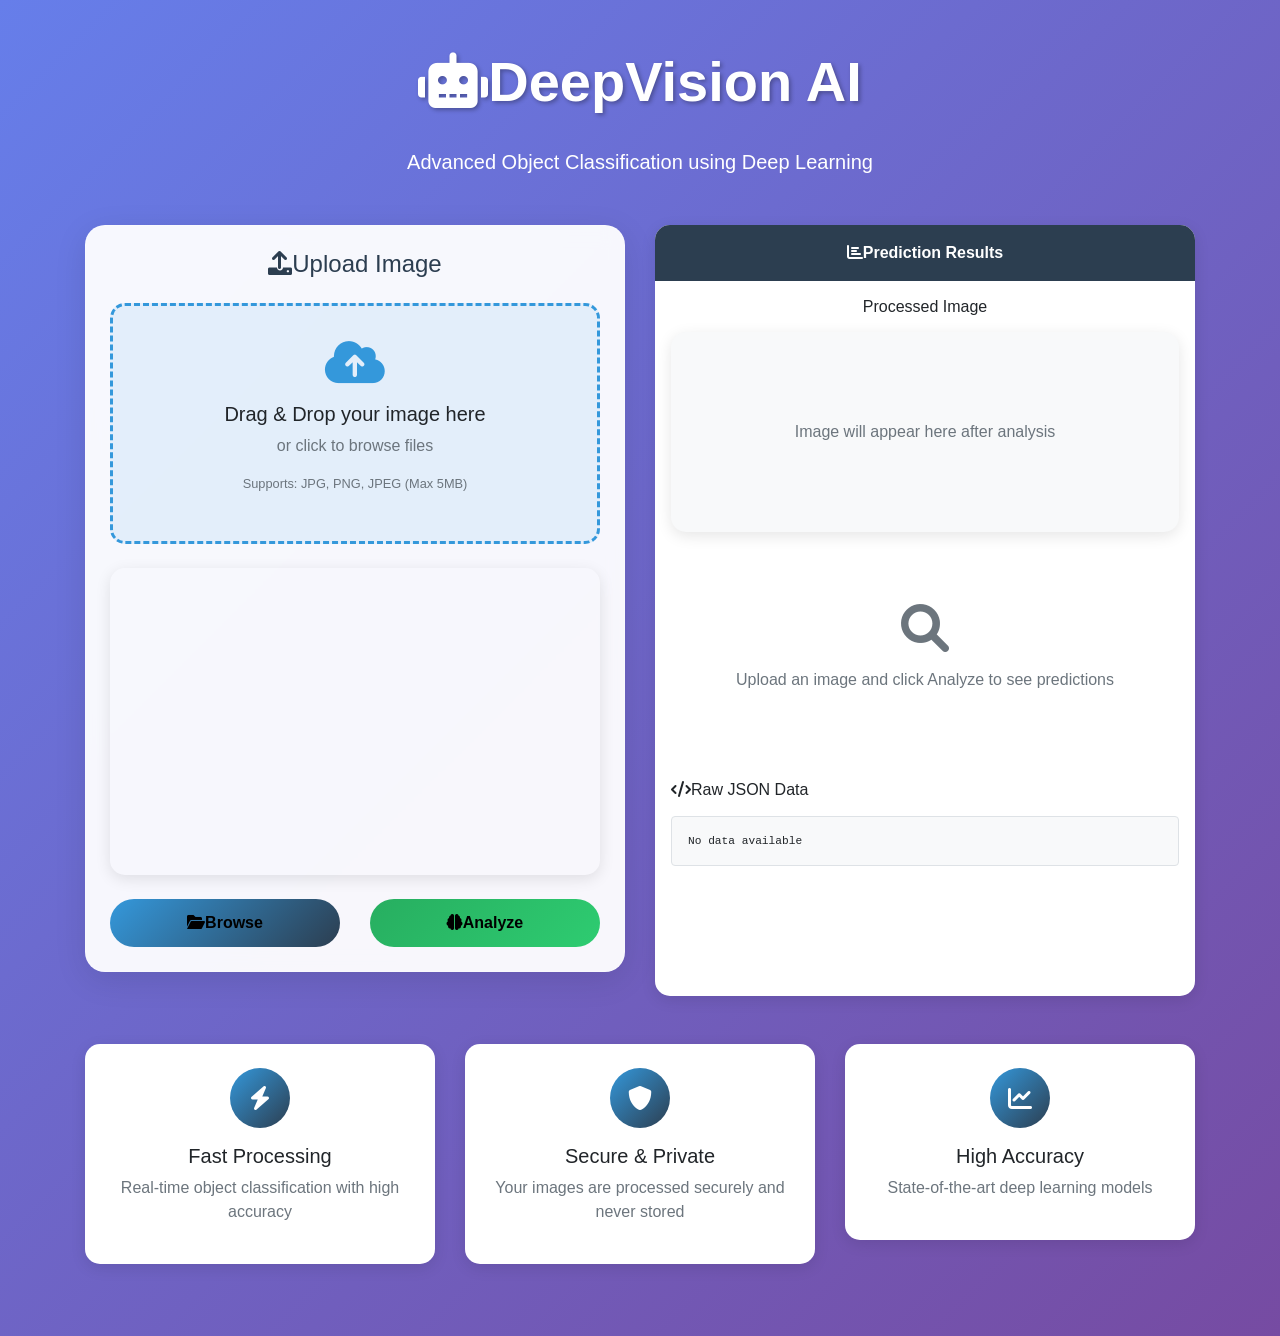
==== templates/index.html @ b52bbc81 "index html updated" ====
<!DOCTYPE html>
<html lang="en">
<head>
    <meta charset="UTF-8">
    <meta name="viewport" content="width=device-width, initial-scale=1.0">
    <meta http-equiv="X-UA-Compatible" content="ie=edge">
    <title>DeepVision AI - Object Classification</title>
    <link rel="shortcut icon" href="[data-uri]" />
    <link rel="stylesheet" href="https://maxcdn.bootstrapcdn.com/bootstrap/4.0.0/css/bootstrap.min.css" integrity="sha384-Gn5384xqQ1aoWXA+058RXPxPg6fy4IWvTNh0E263XmFcJlSAwiGgFAW/dAiS6JXm" crossorigin="anonymous">
    <link rel="stylesheet" href="https://cdnjs.cloudflare.com/ajax/libs/font-awesome/6.0.0/css/all.min.css">
    <style>
        :root {
            --primary-color: #2c3e50;
            --secondary-color: #3498db;
            --accent-color: #e74c3c;
            --light-bg: #f8f9fa;
            --dark-bg: #2c3e50;
            --success-color: #27ae60;
            --warning-color: #f39c12;
        }
        
        body {
            background: linear-gradient(135deg, #667eea 0%, #764ba2 100%);
            font-family: 'Segoe UI', Tahoma, Geneva, Verdana, sans-serif;
            min-height: 100vh;
        }
        
        .glass-card {
            background: rgba(255, 255, 255, 0.95);
            backdrop-filter: blur(10px);
            border-radius: 20px;
            border: 1px solid rgba(255, 255, 255, 0.2);
            box-shadow: 0 8px 32px rgba(0, 0, 0, 0.1);
        }
        
        .main-header {
            color: white;
            text-shadow: 2px 2px 4px rgba(0, 0, 0, 0.3);
            font-weight: 700;
            margin-bottom: 2rem;
        }
        
        .upload-area {
            border: 3px dashed var(--secondary-color);
            border-radius: 15px;
            padding: 2rem;
            text-align: center;
            transition: all 0.3s ease;
            background: rgba(52, 152, 219, 0.1);
            cursor: pointer;
        }
        
        .upload-area:hover {
            border-color: var(--primary-color);
            background: rgba(52, 152, 219, 0.2);
            transform: translateY(-2px);
        }
        
        .upload-area i {
            font-size: 3rem;
            color: var(--secondary-color);
            margin-bottom: 1rem;
        }
        
        .preview-container {
            position: relative;
            border-radius: 15px;
            overflow: hidden;
            box-shadow: 0 4px 15px rgba(0, 0, 0, 0.1);
        }
        
        .preview-image {
            width: 100%;
            height: 300px;
            object-fit: cover;
            display: none;
        }
        
        .preview-video {
            width: 100%;
            height: 300px;
            object-fit: cover;
        }
        
        .results-card {
            background: white;
            border-radius: 15px;
            box-shadow: 0 4px 15px rgba(0, 0, 0, 0.1);
            height: 100%;
        }
        
        .results-header {
            background: var(--primary-color);
            color: white;
            padding: 1rem;
            border-radius: 15px 15px 0 0;
            text-align: center;
            font-weight: 600;
        }
        
        .prediction-item {
            padding: 1rem;
            border-bottom: 1px solid #eee;
            transition: background-color 0.3s ease;
        }
        
        .prediction-item:hover {
            background-color: #f8f9fa;
        }
        
        .confidence-bar {
            height: 8px;
            background: #e9ecef;
            border-radius: 4px;
            overflow: hidden;
            margin-top: 0.5rem;
        }
        
        .confidence-fill {
            height: 100%;
            background: linear-gradient(90deg, var(--success-color), var(--warning-color));
            transition: width 0.5s ease;
        }
        
        .btn-primary-custom {
            background: linear-gradient(135deg, var(--secondary-color), var(--primary-color));
            border: none;
            border-radius: 25px;
            padding: 0.75rem 2rem;
            font-weight: 600;
            transition: all 0.3s ease;
        }
        
        .btn-primary-custom:hover {
            transform: translateY(-2px);
            box-shadow: 0 5px 15px rgba(0, 0, 0, 0.2);
        }
        
        .btn-success-custom {
            background: linear-gradient(135deg, var(--success-color), #2ecc71);
            border: none;
            border-radius: 25px;
            padding: 0.75rem 2rem;
            font-weight: 600;
            transition: all 0.3s ease;
        }
        
        .btn-success-custom:hover {
            transform: translateY(-2px);
            box-shadow: 0 5px 15px rgba(0, 0, 0, 0.2);
        }
        
        #loading {
            position: fixed;
            left: 0;
            top: 0;
            width: 100%;
            height: 100%;
            background: rgba(0, 0, 0, 0.7);
            z-index: 9999;
            display: none;
            align-items: center;
            justify-content: center;
        }
        
        .spinner {
            width: 70px;
            height: 70px;
            border: 5px solid rgba(255, 255, 255, 0.3);
            border-radius: 50%;
            border-top-color: var(--secondary-color);
            animation: spin 1s ease-in-out infinite;
        }
        
        @keyframes spin {
            to { transform: rotate(360deg); }
        }
        
        .loading-text {
            color: white;
            margin-top: 1rem;
            font-size: 1.2rem;
        }
        
        .stats-card {
            background: white;
            border-radius: 15px;
            padding: 1.5rem;
            box-shadow: 0 4px 15px rgba(0, 0, 0, 0.1);
            text-align: center;
        }
        
        .stat-number {
            font-size: 2.5rem;
            font-weight: 700;
            color: var(--primary-color);
        }
        
        .stat-label {
            color: #6c757d;
            font-size: 0.9rem;
        }
        
        .feature-icon {
            width: 60px;
            height: 60px;
            background: linear-gradient(135deg, var(--secondary-color), var(--primary-color));
            border-radius: 50%;
            display: flex;
            align-items: center;
            justify-content: center;
            margin: 0 auto 1rem;
            color: white;
            font-size: 1.5rem;
        }
    </style>
</head>
<body>
    <div class="container py-5">
        <!-- Header -->
        <div class="text-center mb-5">
            <h1 class="main-header display-4">
                <i class="fas fa-robot me-3"></i>DeepVision AI
            </h1>
            <p class="lead text-white">Advanced Object Classification using Deep Learning</p>
        </div>

        <div class="row">
            <!-- Left Column - Upload & Preview -->
            <div class="col-lg-6 mb-4">
                <div class="glass-card p-4 h-100">
                    <h4 class="text-center mb-4" style="color: var(--primary-color);">
                        <i class="fas fa-upload me-2"></i>Upload Image
                    </h4>
                    
                    <!-- Upload Area -->
                    <div class="upload-area mb-4" id="uploadTrigger">
                        <i class="fas fa-cloud-upload-alt"></i>
                        <h5>Drag & Drop your image here</h5>
                        <p class="text-muted">or click to browse files</p>
                        <p class="small text-muted">Supports: JPG, PNG, JPEG (Max 5MB)</p>
                    </div>
                    
                    <!-- Preview Area -->
                    <div class="preview-container mb-4">
                        <video class="preview-video" id="video" poster="https://img.freepik.com/free-vector/group-young-people-posing-photo_52683-18824.jpg?size=338&ext=jpg"></video>
                        <img class="preview-image" id="photo" alt="Preview">
                        <canvas style="display:none;" id="canvas"></canvas>
                    </div>
                    
                    <!-- Action Buttons -->
                    <div class="row">
                        <div class="col-6">
                            <button class="btn btn-primary-custom btn-block" id="uload">
                                <i class="fas fa-folder-open me-2"></i>Browse
                            </button>
                        </div>
                        <div class="col-6">
                            <button id="send" class="btn btn-success-custom btn-block">
                                <i class="fas fa-brain me-2"></i>Analyze
                            </button>
                        </div>
                    </div>
                    
                    <!-- Hidden File Input -->
                    <form class="d-none">
                        <input type="hidden" id="url" value="../predict"/>
                        <input name="upload" type="file" id="fileinput" accept="image/*"/>
                    </form>
                </div>
            </div>

            <!-- Right Column - Results -->
            <div class="col-lg-6">
                <div class="results-card h-100">
                    <div class="results-header">
                        <i class="fas fa-chart-bar me-2"></i>Prediction Results
                    </div>
                    
                    <div class="p-3">
                        <!-- Processed Image -->
                        <div class="mb-4 text-center">
                            <h6 class="mb-3">Processed Image</h6>
                            <div id="processedImage" class="preview-container" style="height: 200px; background: #f8f9fa; display: flex; align-items: center; justify-content: center;">
                                <p class="text-muted mb-0">Image will appear here after analysis</p>
                            </div>
                        </div>
                        
                        <!-- Predictions List -->
                        <div id="predictionsList">
                            <div class="text-center text-muted py-5">
                                <i class="fas fa-search fa-3x mb-3"></i>
                                <p>Upload an image and click Analyze to see predictions</p>
                            </div>
                        </div>
                        
                        <!-- JSON Results -->
                        <div class="mt-4">
                            <h6 class="mb-3">
                                <i class="fas fa-code me-2"></i>Raw JSON Data
                            </h6>
                            <div class="json-results border rounded p-3 bg-light" style="max-height: 200px; overflow-y: auto; font-size: 0.8rem;">
                                <pre class="mb-0" id="jsonOutput">No data available</pre>
                            </div>
                        </div>
                    </div>
                </div>
            </div>
        </div>

        <!-- Features Section -->
        <div class="row mt-5">
            <div class="col-md-4 mb-4">
                <div class="stats-card">
                    <div class="feature-icon">
                        <i class="fas fa-bolt"></i>
                    </div>
                    <h5>Fast Processing</h5>
                    <p class="text-muted">Real-time object classification with high accuracy</p>
                </div>
            </div>
            <div class="col-md-4 mb-4">
                <div class="stats-card">
                    <div class="feature-icon">
                        <i class="fas fa-shield-alt"></i>
                    </div>
                    <h5>Secure & Private</h5>
                    <p class="text-muted">Your images are processed securely and never stored</p>
                </div>
            </div>
            <div class="col-md-4 mb-4">
                <div class="stats-card">
                    <div class="feature-icon">
                        <i class="fas fa-chart-line"></i>
                    </div>
                    <h5>High Accuracy</h5>
                    <p class="text-muted">State-of-the-art deep learning models</p>
                </div>
            </div>
        </div>
    </div>

    <!-- Loading Overlay -->
    <div id="loading">
        <div class="text-center">
            <div class="spinner"></div>
            <div class="loading-text">Analyzing image with AI...</div>
        </div>
    </div>

    <script src="https://ajax.googleapis.com/ajax/libs/jquery/3.4.1/jquery.min.js"></script>
    <script src="https://cdnjs.cloudflare.com/ajax/libs/popper.js/1.12.9/umd/popper.min.js"></script>
    <script src="https://maxcdn.bootstrapcdn.com/bootstrap/4.0.0/js/bootstrap.min.js"></script>

    <script>
        let base_data = "";
        let dragTimeout;

        // Initialize the application
        $(document).ready(function(){
            $("#loading").hide();
            initializeEventListeners();
        });

        function initializeEventListeners() {
            // Upload button click
            $('#uload').click(function(evt) {
                $('#fileinput').trigger('click');
            });

            // File input change
            $("#fileinput").change(handleFileSelect);

            // Analyze button click
            $('#send').click(function(evt) {
                if (!base_data) {
                    showNotification('Please select an image first!', 'warning');
                    return;
                }
                sendRequest(base_data);
            });

            // Drag and drop functionality
            const uploadArea = $('#uploadTrigger')[0];
            
            ['dragenter', 'dragover', 'dragleave', 'drop'].forEach(eventName => {
                uploadArea.addEventListener(eventName, preventDefaults, false);
            });

            function preventDefaults(e) {
                e.preventDefault();
                e.stopPropagation();
            }

            ['dragenter', 'dragover'].forEach(eventName => {
                uploadArea.addEventListener(eventName, highlight, false);
            });

            ['dragleave', 'drop'].forEach(eventName => {
                uploadArea.addEventListener(eventName, unhighlight, false);
            });

            function highlight() {
                uploadArea.style.borderColor = 'var(--accent-color)';
                uploadArea.style.transform = 'scale(1.02)';
            }

            function unhighlight() {
                uploadArea.style.borderColor = 'var(--secondary-color)';
                uploadArea.style.transform = 'scale(1)';
            }

            uploadArea.addEventListener('drop', handleDrop, false);

            function handleDrop(e) {
                const dt = e.dataTransfer;
                const files = dt.files;
                if (files.length > 0) {
                    handleFiles(files[0]);
                }
            }

            // Click to upload
            uploadArea.addEventListener('click', () => {
                $('#fileinput').trigger('click');
            });
        }

        function handleFileSelect(event) {
            const file = event.target.files[0];
            if (file) {
                handleFiles(file);
            }
        }

        function handleFiles(file) {
            if (!file.type.match('image.*')) {
                showNotification('Please select an image file!', 'error');
                return;
            }

            if (file.size > 5 * 1024 * 1024) {
                showNotification('File size must be less than 5MB!', 'error');
                return;
            }

            const reader = new FileReader();
            reader.onload = function(e) {
                const url = e.target.result;
                const img = new Image();
                img.crossOrigin = 'Anonymous';
                img.onload = function() {
                    const canvas = document.createElement('CANVAS');
                    const ctx = canvas.getContext('2d');
                    canvas.height = this.height;
                    canvas.width = this.width;
                    ctx.drawImage(this, 0, 0);
                    base_data = canvas.toDataURL('image/jpeg', 0.8).replace(/^[data-uri], '');
                    canvas = null;
                    
                    $('#photo').attr('src', url);
                    $('#photo').show();
                    $('#video').hide();
                    
                    showNotification('Image loaded successfully!', 'success');
                };
                img.src = url;
            };
            reader.readAsDataURL(file);
        }

        function sendRequest(base64Data) {
            const url = $("#url").val();
            $("#loading").show();
            
            // Show analyzing animation
            $('#predictionsList').html(`
                <div class="text-center py-4">
                    <div class="spinner-border text-primary mb-3"></div>
                    <p>Analyzing image content...</p>
                </div>
            `);

            $.ajax({
                url: url,
                type: "POST",
                cache: false,
                async: true,
                crossDomain: true,
                headers: {
                    'Content-Type': 'application/json',
                    'Access-Control-Allow-Origin': '*'
                },
                data: JSON.stringify({ image: base64Data }),
                success: function(res) {
                    displayResults(res);
                    $("#loading").hide();
                    showNotification('Analysis complete!', 'success');
                },
                error: function(xhr, status, error) {
                    $("#loading").hide();
                    showNotification('Error analyzing image: ' + error, 'error');
                    console.error('Error:', error);
                }
            });
        }

        function displayResults(res) {
            try {
                // Display processed image if available
                if (res[1] && res[1].image) {
                    const imageData = res[1].image;
                    if (imageData.length > 100) {
                        $('#processedImage').html(`<img src="data:image/jpeg;base64,${imageData}" class="preview-image" style="display: block; height: 100%; width: 100%; object-fit: cover;">`);
                    }
                }

                // Display predictions
                if (res[0] && res[0].predictions) {
                    const predictions = res[0].predictions;
                    let predictionsHtml = '<div class="predictions-list">';
                    
                    predictions.forEach((pred, index) => {
                        const confidence = (pred.confidence * 100).toFixed(1);
                        predictionsHtml += `
                            <div class="prediction-item">
                                <div class="d-flex justify-content-between align-items-center">
                                    <span class="font-weight-bold">${pred.class}</span>
                                    <span class="badge badge-primary">${confidence}%</span>
                                </div>
                                <div class="confidence-bar">
                                    <div class="confidence-fill" style="width: ${confidence}%"></div>
                                </div>
                            </div>
                        `;
                    });
                    
                    predictionsHtml += '</div>';
                    $('#predictionsList').html(predictionsHtml);
                }

                // Display raw JSON
                $('#jsonOutput').text(JSON.stringify(res[0], undefined, 2));
                
            } catch (e) {
                console.error('Error displaying results:', e);
                $('#predictionsList').html(`
                    <div class="text-center text-danger py-4">
                        <i class="fas fa-exclamation-triangle fa-2x mb-3"></i>
                        <p>Error displaying results</p>
                    </div>
                `);
            }
        }

        function showNotification(message, type = 'info') {
            // Remove existing notifications
            $('.alert-notification').remove();
            
            const alertClass = type === 'error' ? 'alert-danger' : 
                             type === 'warning' ? 'alert-warning' :
                             type === 'success' ? 'alert-success' : 'alert-info';
            
            const icon = type === 'error' ? 'exclamation-triangle' :
                        type === 'warning' ? 'exclamation-circle' :
                        type === 'success' ? 'check-circle' : 'info-circle';
            
            const notification = $(`
                <div class="alert ${alertClass} alert-notification alert-dismissible fade show" 
                     style="position: fixed; top: 20px; right: 20px; z-index: 10000; min-width: 300px;">
                    <i class="fas fa-${icon} me-2"></i>
                    ${message}
                    <button type="button" class="close" data-dismiss="alert">
                        <span>&times;</span>
                    </button>
                </div>
            `);
            
            $('body').append(notification);
            
            // Auto remove after 5 seconds
            setTimeout(() => {
                notification.alert('close');
            }, 5000);
        }
    </script>
</body>
</html>
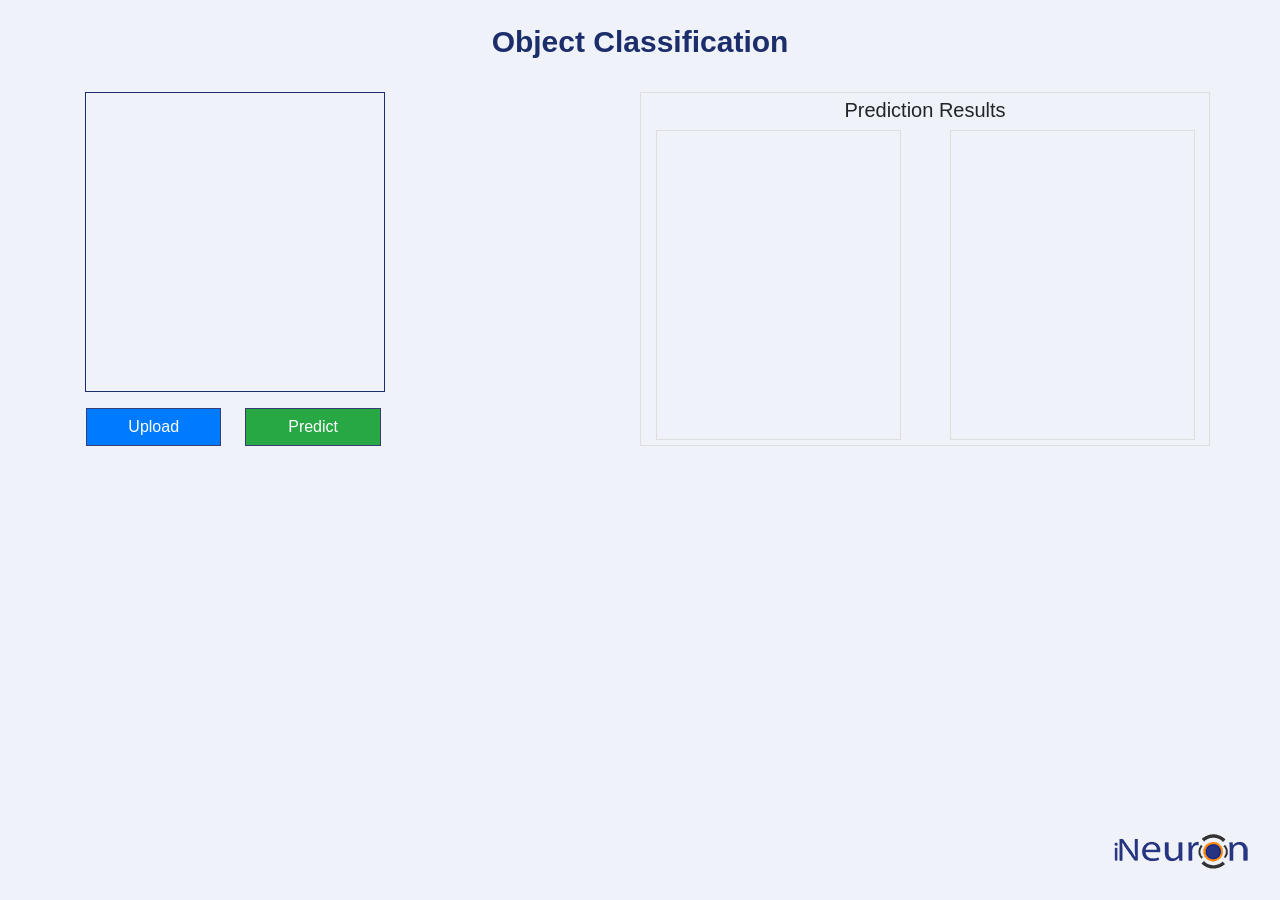
==== commit f45fc07b: "adding interface" ====
--- a/templates/index.html
+++ b/templates/index.html
@@ -4,585 +4,231 @@
     <meta charset="UTF-8">
     <meta name="viewport" content="width=device-width, initial-scale=1.0">
     <meta http-equiv="X-UA-Compatible" content="ie=edge">
-    <title>DeepVision AI - Object Classification</title>
-    <link rel="shortcut icon" href="[data-uri]" />
+    <title>cnncls</title>
+	<link rel="shortcut icon"
+        href="[data-uri]" />
     <link rel="stylesheet" href="https://maxcdn.bootstrapcdn.com/bootstrap/4.0.0/css/bootstrap.min.css" integrity="sha384-Gn5384xqQ1aoWXA+058RXPxPg6fy4IWvTNh0E263XmFcJlSAwiGgFAW/dAiS6JXm" crossorigin="anonymous">
-    <link rel="stylesheet" href="https://cdnjs.cloudflare.com/ajax/libs/font-awesome/6.0.0/css/all.min.css">
-    <style>
-        :root {
-            --primary-color: #2c3e50;
-            --secondary-color: #3498db;
-            --accent-color: #e74c3c;
-            --light-bg: #f8f9fa;
-            --dark-bg: #2c3e50;
-            --success-color: #27ae60;
-            --warning-color: #f39c12;
-        }
-        
-        body {
-            background: linear-gradient(135deg, #667eea 0%, #764ba2 100%);
-            font-family: 'Segoe UI', Tahoma, Geneva, Verdana, sans-serif;
-            min-height: 100vh;
-        }
-        
-        .glass-card {
-            background: rgba(255, 255, 255, 0.95);
-            backdrop-filter: blur(10px);
-            border-radius: 20px;
-            border: 1px solid rgba(255, 255, 255, 0.2);
-            box-shadow: 0 8px 32px rgba(0, 0, 0, 0.1);
-        }
-        
-        .main-header {
-            color: white;
-            text-shadow: 2px 2px 4px rgba(0, 0, 0, 0.3);
-            font-weight: 700;
-            margin-bottom: 2rem;
-        }
-        
-        .upload-area {
-            border: 3px dashed var(--secondary-color);
-            border-radius: 15px;
-            padding: 2rem;
-            text-align: center;
-            transition: all 0.3s ease;
-            background: rgba(52, 152, 219, 0.1);
-            cursor: pointer;
-        }
-        
-        .upload-area:hover {
-            border-color: var(--primary-color);
-            background: rgba(52, 152, 219, 0.2);
-            transform: translateY(-2px);
-        }
-        
-        .upload-area i {
-            font-size: 3rem;
-            color: var(--secondary-color);
-            margin-bottom: 1rem;
-        }
-        
-        .preview-container {
-            position: relative;
-            border-radius: 15px;
-            overflow: hidden;
-            box-shadow: 0 4px 15px rgba(0, 0, 0, 0.1);
-        }
-        
-        .preview-image {
-            width: 100%;
-            height: 300px;
-            object-fit: cover;
-            display: none;
-        }
-        
-        .preview-video {
-            width: 100%;
-            height: 300px;
-            object-fit: cover;
-        }
-        
-        .results-card {
-            background: white;
-            border-radius: 15px;
-            box-shadow: 0 4px 15px rgba(0, 0, 0, 0.1);
-            height: 100%;
-        }
-        
-        .results-header {
-            background: var(--primary-color);
-            color: white;
-            padding: 1rem;
-            border-radius: 15px 15px 0 0;
-            text-align: center;
-            font-weight: 600;
-        }
-        
-        .prediction-item {
-            padding: 1rem;
-            border-bottom: 1px solid #eee;
-            transition: background-color 0.3s ease;
-        }
-        
-        .prediction-item:hover {
-            background-color: #f8f9fa;
-        }
-        
-        .confidence-bar {
-            height: 8px;
-            background: #e9ecef;
-            border-radius: 4px;
-            overflow: hidden;
-            margin-top: 0.5rem;
-        }
-        
-        .confidence-fill {
-            height: 100%;
-            background: linear-gradient(90deg, var(--success-color), var(--warning-color));
-            transition: width 0.5s ease;
-        }
-        
-        .btn-primary-custom {
-            background: linear-gradient(135deg, var(--secondary-color), var(--primary-color));
-            border: none;
-            border-radius: 25px;
-            padding: 0.75rem 2rem;
-            font-weight: 600;
-            transition: all 0.3s ease;
-        }
-        
-        .btn-primary-custom:hover {
-            transform: translateY(-2px);
-            box-shadow: 0 5px 15px rgba(0, 0, 0, 0.2);
-        }
-        
-        .btn-success-custom {
-            background: linear-gradient(135deg, var(--success-color), #2ecc71);
-            border: none;
-            border-radius: 25px;
-            padding: 0.75rem 2rem;
-            font-weight: 600;
-            transition: all 0.3s ease;
-        }
-        
-        .btn-success-custom:hover {
-            transform: translateY(-2px);
-            box-shadow: 0 5px 15px rgba(0, 0, 0, 0.2);
-        }
-        
-        #loading {
-            position: fixed;
-            left: 0;
-            top: 0;
-            width: 100%;
-            height: 100%;
-            background: rgba(0, 0, 0, 0.7);
-            z-index: 9999;
-            display: none;
-            align-items: center;
-            justify-content: center;
-        }
-        
-        .spinner {
-            width: 70px;
-            height: 70px;
-            border: 5px solid rgba(255, 255, 255, 0.3);
-            border-radius: 50%;
-            border-top-color: var(--secondary-color);
-            animation: spin 1s ease-in-out infinite;
-        }
-        
-        @keyframes spin {
-            to { transform: rotate(360deg); }
-        }
-        
-        .loading-text {
-            color: white;
-            margin-top: 1rem;
-            font-size: 1.2rem;
-        }
-        
-        .stats-card {
-            background: white;
-            border-radius: 15px;
-            padding: 1.5rem;
-            box-shadow: 0 4px 15px rgba(0, 0, 0, 0.1);
-            text-align: center;
-        }
-        
-        .stat-number {
-            font-size: 2.5rem;
-            font-weight: 700;
-            color: var(--primary-color);
-        }
-        
-        .stat-label {
-            color: #6c757d;
-            font-size: 0.9rem;
-        }
-        
-        .feature-icon {
-            width: 60px;
-            height: 60px;
-            background: linear-gradient(135deg, var(--secondary-color), var(--primary-color));
-            border-radius: 50%;
-            display: flex;
-            align-items: center;
-            justify-content: center;
-            margin: 0 auto 1rem;
-            color: white;
-            font-size: 1.5rem;
-        }
-    </style>
+	<style>
+		body{background-color: #eff2f9;}
+		.iupload h3{color: #1b2d6b;font-size: 30px;font-weight: 700;}
+		.img-part{height:300px;width:300px;margin:0px auto;}
+		.image-part{height:300px;width:300px;border:1px solid #1b2d6b;}
+		.image-part img{position:absolute;height: 300px;width:300px;display:none;padding:5px;}
+		.image-part #video{display:block;height: 300px;width:300px;padding:5px;}
+		.res-part{border:1px solid #dedede;margin-left:20px;height: 310px;width:100%;padding:5px;margin:0px auto;overflow:auto;}
+		.res-part2{border:1px solid #dedede;height: 310px;width:100%;padding:5px;margin:0px auto;}
+		.resp-img{height: 298px;width: 233px;margin:0px auto;}
+		.jsonRes{margin-left:30px;}
+		#send{cursor:pointer;}
+		.btn-part{width:325px;}
+		textarea,
+		select,
+		.form-control,
+		.custom-select,
+		button.btn,
+		.btn-primary,
+		input[type="text"],
+		input[type="url"],
+		.uneditable-input{
+			border: 1px solid #363e75;
+			outline: 0 !important;
+			border-radius:0px;
+			box-shadow: none;
+		   -webkit-box-shadow: none;
+		   -moz-box-shadow: none;
+		   -moz-transition: none;
+		   -webkit-transition: none;
+		}
+		textarea:focus,
+		select:focus,
+		.form-control:focus,
+		.btn:focus,
+		.btn-primary:focus,
+		.custom-select:focus,
+		input[type="text"]:focus,
+		.uneditable-input:focus{
+			border: 1px solid #007bff;
+			outline: 0 !important;
+			border-radius:0px;
+			box-shadow: none;
+		   -webkit-box-shadow: none;
+		   -moz-box-shadow: none;
+		   -moz-transition: none;
+		   -webkit-transition: none;
+		}
+		#loading {
+			position: fixed;
+			left: 0px;
+			top: 0px;
+			width: 100%;
+			height: 100%;
+			z-index: 9999999999;
+			overflow: hidden;
+			background: rgba(255, 255, 255, 0.7);
+		}
+		.loader {
+			border: 8px solid #f3f3f3;
+			border-top: 8px solid #363e75;
+			border-radius: 50%;
+			width: 60px;
+			height: 60px;
+			left: 50%;
+			margin-left: -4em;
+			display: block;
+			animation: spin 2s linear infinite;
+		}
+		.loader,
+		.loader:after {display: block;position: absolute;top: 50%;margin-top: -4.05em;}
+		@keyframes spin {
+			0% {
+				transform: rotate(0deg);
+			}
+			100% {
+				transform: rotate(360deg);
+			}
+		}
+		.right-part{border:1px solid #dedede;padding:5px;}
+		.logo{position:absolute;right:0px;bottom:0px;margin-right:30px;margin-bottom:30px;}
+	</style>
 </head>
 <body>
-    <div class="container py-5">
-        <!-- Header -->
-        <div class="text-center mb-5">
-            <h1 class="main-header display-4">
-                <i class="fas fa-robot me-3"></i>DeepVision AI
-            </h1>
-            <p class="lead text-white">Advanced Object Classification using Deep Learning</p>
-        </div>
-
-        <div class="row">
-            <!-- Left Column - Upload & Preview -->
-            <div class="col-lg-6 mb-4">
-                <div class="glass-card p-4 h-100">
-                    <h4 class="text-center mb-4" style="color: var(--primary-color);">
-                        <i class="fas fa-upload me-2"></i>Upload Image
-                    </h4>
-                    
-                    <!-- Upload Area -->
-                    <div class="upload-area mb-4" id="uploadTrigger">
-                        <i class="fas fa-cloud-upload-alt"></i>
-                        <h5>Drag & Drop your image here</h5>
-                        <p class="text-muted">or click to browse files</p>
-                        <p class="small text-muted">Supports: JPG, PNG, JPEG (Max 5MB)</p>
-                    </div>
-                    
-                    <!-- Preview Area -->
-                    <div class="preview-container mb-4">
-                        <video class="preview-video" id="video" poster="https://img.freepik.com/free-vector/group-young-people-posing-photo_52683-18824.jpg?size=338&ext=jpg"></video>
-                        <img class="preview-image" id="photo" alt="Preview">
-                        <canvas style="display:none;" id="canvas"></canvas>
-                    </div>
-                    
-                    <!-- Action Buttons -->
-                    <div class="row">
-                        <div class="col-6">
-                            <button class="btn btn-primary-custom btn-block" id="uload">
-                                <i class="fas fa-folder-open me-2"></i>Browse
-                            </button>
-                        </div>
-                        <div class="col-6">
-                            <button id="send" class="btn btn-success-custom btn-block">
-                                <i class="fas fa-brain me-2"></i>Analyze
-                            </button>
-                        </div>
-                    </div>
-                    
-                    <!-- Hidden File Input -->
-                    <form class="d-none">
-                        <input type="hidden" id="url" value="../predict"/>
-                        <input name="upload" type="file" id="fileinput" accept="image/*"/>
-                    </form>
-                </div>
-            </div>
-
-            <!-- Right Column - Results -->
-            <div class="col-lg-6">
-                <div class="results-card h-100">
-                    <div class="results-header">
-                        <i class="fas fa-chart-bar me-2"></i>Prediction Results
-                    </div>
-                    
-                    <div class="p-3">
-                        <!-- Processed Image -->
-                        <div class="mb-4 text-center">
-                            <h6 class="mb-3">Processed Image</h6>
-                            <div id="processedImage" class="preview-container" style="height: 200px; background: #f8f9fa; display: flex; align-items: center; justify-content: center;">
-                                <p class="text-muted mb-0">Image will appear here after analysis</p>
-                            </div>
-                        </div>
-                        
-                        <!-- Predictions List -->
-                        <div id="predictionsList">
-                            <div class="text-center text-muted py-5">
-                                <i class="fas fa-search fa-3x mb-3"></i>
-                                <p>Upload an image and click Analyze to see predictions</p>
-                            </div>
-                        </div>
-                        
-                        <!-- JSON Results -->
-                        <div class="mt-4">
-                            <h6 class="mb-3">
-                                <i class="fas fa-code me-2"></i>Raw JSON Data
-                            </h6>
-                            <div class="json-results border rounded p-3 bg-light" style="max-height: 200px; overflow-y: auto; font-size: 0.8rem;">
-                                <pre class="mb-0" id="jsonOutput">No data available</pre>
-                            </div>
-                        </div>
-                    </div>
-                </div>
-            </div>
-        </div>
-
-        <!-- Features Section -->
-        <div class="row mt-5">
-            <div class="col-md-4 mb-4">
-                <div class="stats-card">
-                    <div class="feature-icon">
-                        <i class="fas fa-bolt"></i>
-                    </div>
-                    <h5>Fast Processing</h5>
-                    <p class="text-muted">Real-time object classification with high accuracy</p>
-                </div>
-            </div>
-            <div class="col-md-4 mb-4">
-                <div class="stats-card">
-                    <div class="feature-icon">
-                        <i class="fas fa-shield-alt"></i>
-                    </div>
-                    <h5>Secure & Private</h5>
-                    <p class="text-muted">Your images are processed securely and never stored</p>
-                </div>
-            </div>
-            <div class="col-md-4 mb-4">
-                <div class="stats-card">
-                    <div class="feature-icon">
-                        <i class="fas fa-chart-line"></i>
-                    </div>
-                    <h5>High Accuracy</h5>
-                    <p class="text-muted">State-of-the-art deep learning models</p>
-                </div>
-            </div>
-        </div>
-    </div>
-
-    <!-- Loading Overlay -->
-    <div id="loading">
-        <div class="text-center">
-            <div class="spinner"></div>
-            <div class="loading-text">Analyzing image with AI...</div>
-        </div>
-    </div>
-
-    <script src="https://ajax.googleapis.com/ajax/libs/jquery/3.4.1/jquery.min.js"></script>
-    <script src="https://cdnjs.cloudflare.com/ajax/libs/popper.js/1.12.9/umd/popper.min.js"></script>
-    <script src="https://maxcdn.bootstrapcdn.com/bootstrap/4.0.0/js/bootstrap.min.js"></script>
-
-    <script>
-        let base_data = "";
-        let dragTimeout;
-
-        // Initialize the application
-        $(document).ready(function(){
-            $("#loading").hide();
-            initializeEventListeners();
-        });
-
-        function initializeEventListeners() {
-            // Upload button click
-            $('#uload').click(function(evt) {
-                $('#fileinput').trigger('click');
-            });
-
-            // File input change
-            $("#fileinput").change(handleFileSelect);
-
-            // Analyze button click
-            $('#send').click(function(evt) {
-                if (!base_data) {
-                    showNotification('Please select an image first!', 'warning');
-                    return;
-                }
-                sendRequest(base_data);
-            });
-
-            // Drag and drop functionality
-            const uploadArea = $('#uploadTrigger')[0];
-            
-            ['dragenter', 'dragover', 'dragleave', 'drop'].forEach(eventName => {
-                uploadArea.addEventListener(eventName, preventDefaults, false);
-            });
-
-            function preventDefaults(e) {
-                e.preventDefault();
-                e.stopPropagation();
-            }
-
-            ['dragenter', 'dragover'].forEach(eventName => {
-                uploadArea.addEventListener(eventName, highlight, false);
-            });
-
-            ['dragleave', 'drop'].forEach(eventName => {
-                uploadArea.addEventListener(eventName, unhighlight, false);
-            });
-
-            function highlight() {
-                uploadArea.style.borderColor = 'var(--accent-color)';
-                uploadArea.style.transform = 'scale(1.02)';
-            }
-
-            function unhighlight() {
-                uploadArea.style.borderColor = 'var(--secondary-color)';
-                uploadArea.style.transform = 'scale(1)';
-            }
-
-            uploadArea.addEventListener('drop', handleDrop, false);
-
-            function handleDrop(e) {
-                const dt = e.dataTransfer;
-                const files = dt.files;
-                if (files.length > 0) {
-                    handleFiles(files[0]);
-                }
-            }
-
-            // Click to upload
-            uploadArea.addEventListener('click', () => {
-                $('#fileinput').trigger('click');
-            });
-        }
-
-        function handleFileSelect(event) {
-            const file = event.target.files[0];
-            if (file) {
-                handleFiles(file);
-            }
-        }
-
-        function handleFiles(file) {
-            if (!file.type.match('image.*')) {
-                showNotification('Please select an image file!', 'error');
-                return;
-            }
-
-            if (file.size > 5 * 1024 * 1024) {
-                showNotification('File size must be less than 5MB!', 'error');
-                return;
-            }
-
-            const reader = new FileReader();
-            reader.onload = function(e) {
-                const url = e.target.result;
-                const img = new Image();
-                img.crossOrigin = 'Anonymous';
-                img.onload = function() {
-                    const canvas = document.createElement('CANVAS');
-                    const ctx = canvas.getContext('2d');
-                    canvas.height = this.height;
-                    canvas.width = this.width;
-                    ctx.drawImage(this, 0, 0);
-                    base_data = canvas.toDataURL('image/jpeg', 0.8).replace(/^[data-uri], '');
-                    canvas = null;
-                    
-                    $('#photo').attr('src', url);
-                    $('#photo').show();
-                    $('#video').hide();
-                    
-                    showNotification('Image loaded successfully!', 'success');
-                };
-                img.src = url;
-            };
-            reader.readAsDataURL(file);
-        }
-
-        function sendRequest(base64Data) {
-            const url = $("#url").val();
-            $("#loading").show();
-            
-            // Show analyzing animation
-            $('#predictionsList').html(`
-                <div class="text-center py-4">
-                    <div class="spinner-border text-primary mb-3"></div>
-                    <p>Analyzing image content...</p>
-                </div>
-            `);
-
-            $.ajax({
-                url: url,
-                type: "POST",
-                cache: false,
-                async: true,
-                crossDomain: true,
-                headers: {
-                    'Content-Type': 'application/json',
-                    'Access-Control-Allow-Origin': '*'
-                },
-                data: JSON.stringify({ image: base64Data }),
-                success: function(res) {
-                    displayResults(res);
-                    $("#loading").hide();
-                    showNotification('Analysis complete!', 'success');
-                },
-                error: function(xhr, status, error) {
-                    $("#loading").hide();
-                    showNotification('Error analyzing image: ' + error, 'error');
-                    console.error('Error:', error);
-                }
-            });
-        }
-
-        function displayResults(res) {
-            try {
-                // Display processed image if available
-                if (res[1] && res[1].image) {
-                    const imageData = res[1].image;
-                    if (imageData.length > 100) {
-                        $('#processedImage').html(`<img src="data:image/jpeg;base64,${imageData}" class="preview-image" style="display: block; height: 100%; width: 100%; object-fit: cover;">`);
-                    }
-                }
-
-                // Display predictions
-                if (res[0] && res[0].predictions) {
-                    const predictions = res[0].predictions;
-                    let predictionsHtml = '<div class="predictions-list">';
-                    
-                    predictions.forEach((pred, index) => {
-                        const confidence = (pred.confidence * 100).toFixed(1);
-                        predictionsHtml += `
-                            <div class="prediction-item">
-                                <div class="d-flex justify-content-between align-items-center">
-                                    <span class="font-weight-bold">${pred.class}</span>
-                                    <span class="badge badge-primary">${confidence}%</span>
-                                </div>
-                                <div class="confidence-bar">
-                                    <div class="confidence-fill" style="width: ${confidence}%"></div>
-                                </div>
-                            </div>
-                        `;
-                    });
-                    
-                    predictionsHtml += '</div>';
-                    $('#predictionsList').html(predictionsHtml);
-                }
-
-                // Display raw JSON
-                $('#jsonOutput').text(JSON.stringify(res[0], undefined, 2));
-                
-            } catch (e) {
-                console.error('Error displaying results:', e);
-                $('#predictionsList').html(`
-                    <div class="text-center text-danger py-4">
-                        <i class="fas fa-exclamation-triangle fa-2x mb-3"></i>
-                        <p>Error displaying results</p>
-                    </div>
-                `);
-            }
-        }
-
-        function showNotification(message, type = 'info') {
-            // Remove existing notifications
-            $('.alert-notification').remove();
-            
-            const alertClass = type === 'error' ? 'alert-danger' : 
-                             type === 'warning' ? 'alert-warning' :
-                             type === 'success' ? 'alert-success' : 'alert-info';
-            
-            const icon = type === 'error' ? 'exclamation-triangle' :
-                        type === 'warning' ? 'exclamation-circle' :
-                        type === 'success' ? 'check-circle' : 'info-circle';
-            
-            const notification = $(`
-                <div class="alert ${alertClass} alert-notification alert-dismissible fade show" 
-                     style="position: fixed; top: 20px; right: 20px; z-index: 10000; min-width: 300px;">
-                    <i class="fas fa-${icon} me-2"></i>
-                    ${message}
-                    <button type="button" class="close" data-dismiss="alert">
-                        <span>&times;</span>
-                    </button>
-                </div>
-            `);
-            
-            $('body').append(notification);
-            
-            // Auto remove after 5 seconds
-            setTimeout(() => {
-                notification.alert('close');
-            }, 5000);
-        }
-    </script>
+    <div class="main container">
+		<section class="iupload">
+			<h3 class="text-center py-4">Object Classification</h3>
+			<div class="row">
+				<div class="img-part col-md-6">
+					<div class="image-part">
+						<video autoplay id="video" poster="https://img.freepik.com/free-vector/group-young-people-posing-photo_52683-18824.jpg?size=338&ext=jpg"></video>
+						<img src="" id="photo">
+						<canvas style="display:none;" id="canvas"></canvas>
+					</div>
+					<div class="btn-part">
+						<form id="upload-data pt-3" class="">
+							<div class="input-group mt-3 row">
+								<button type="button" class="btn btn-primary col-md-5 col-xs-5 ml-3 mr-4" id="uload">Upload</button>
+								<button id="send" type="button" class="btn btn-success col-md-5 col-xs-5">Predict</button>
+							</div>
+
+
+
+
+
+
+							<!-- change url value  -->
+
+
+
+
+							<input type="hidden" class="form-control mr-2" id="url" placeholder="Enter REST Api url..." value="../predict"/>
+							<input name="upload" type="file" id="fileinput" style="position:absolute;top:-500px;"/><br/>
+						</form>
+					</div>
+				</div>
+				<div class="col-md-6 col-xs-12 right-part">
+					<h5 class="mb-2"><center>Prediction Results</center></h5>
+					<div class="row">
+						<div class="res-part2 col-md-5 col-xs-12"></div>
+						<div class="res-part col-md-5 col-xs-12"><div class="jsonRes"></div></div>
+					</div>
+				</div>
+			</div>
+		</section>
+	</div>
+
+	<img class="logo" src="[data-uri]" />
+
+
+<div id="loading"><div class="loader"></div></div>
+<script src="https://ajax.googleapis.com/ajax/libs/jquery/3.4.1/jquery.min.js"></script>
+<script src="https://cdnjs.cloudflare.com/ajax/libs/popper.js/1.12.9/umd/popper.min.js" integrity="sha384-ApNbgh9B+Y1QKtv3Rn7W3mgPxhU9K/ScQsAP7hUibX39j7fakFPskvXusvfa0b4Q" crossorigin="anonymous"></script>
+<script src="https://maxcdn.bootstrapcdn.com/bootstrap/4.0.0/js/bootstrap.min.js" integrity="sha384-JZR6Spejh4U02d8jOt6vLEHfe/JQGiRRSQQxSfFWpi1MquVdAyjUar5+76PVCmYl" crossorigin="anonymous"></script>
+
+<script>
+var mybtn = document.getElementById('startbtn');
+var myvideo = document.getElementById('video');
+var mycanvas = document.getElementById('canvas');
+var myphoto = document.getElementById('photo');
+var base_data = "";
+
+function sendRequest(base64Data){
+	var type = "json";
+	if(base64Data != "" || base64Data != null){
+		if(type == "imgtobase"){
+			$(".res-part").html("");
+			$(".res-part").html(base64Data);
+		}
+		else if(type == "basetoimg"){
+			var imageData = $("#imgstring").val();
+			$(".res-part").html("");
+			$(".res-part").append("<img src='data:image/jpeg;base64," + imageData + "' alt='' />");
+		}
+		else{
+			var url = $("#url").val();
+			$("#loading").show();
+			$.ajax({
+				url : url,
+				type: "post",
+				cache: false,
+				async: true,
+				crossDomain: true,
+				headers: {
+					'Content-Type': 'application/json',
+					'Access-Control-Allow-Origin':'*'
+				},
+				data:JSON.stringify({image:base64Data}),
+				success: function(res){
+					$(".res-part").html("");
+					$(".res-part2").html("");
+					try{
+						var imageData = res[1].image;
+						if(imageData.length > 100){
+							if(imageData.length > 10){$(".res-part2").append("<img class='resp-img' src='data:image/jpeg;base64," + imageData + "' alt='' />");}
+						}
+					}catch(e){}
+					$(".res-part").html("<pre>" + JSON.stringify(res[0], undefined, 2) + "</pre>");
+					$("#loading").hide();
+				}
+			});
+		}
+	}
+}
+
+$(document).ready(function(){
+	$("#loading").hide();
+
+	$('#send').click(function(evt){
+		sendRequest(base_data);
+    });
+
+    $('#uload').click(function(evt) {
+        $('#fileinput').focus().trigger('click');
+    });
+	$("#fileinput").change(function(){
+		if (this.files && this.files[0]){
+			var reader = new FileReader();
+			reader.onload = function (e){
+				var url = e.target.result;
+				var img = new Image();
+				img.crossOrigin = 'Anonymous';
+				img.onload = function(){
+					var canvas = document.createElement('CANVAS');
+					var ctx = canvas.getContext('2d');
+					canvas.height = this.height;
+					canvas.width = this.width;
+					ctx.drawImage(this, 0, 0);
+					base_data = canvas.toDataURL('image/jpeg', 1.0).replace(/^[data-uri], '');
+					canvas = null;
+				};
+				img.src = url;
+				$('#photo').attr('src', url);
+				$('#photo').show();
+				$('#video').hide();
+			}
+			reader.readAsDataURL(this.files[0]);
+		}
+	});
+});
+
+</script>
 </body>
 </html>
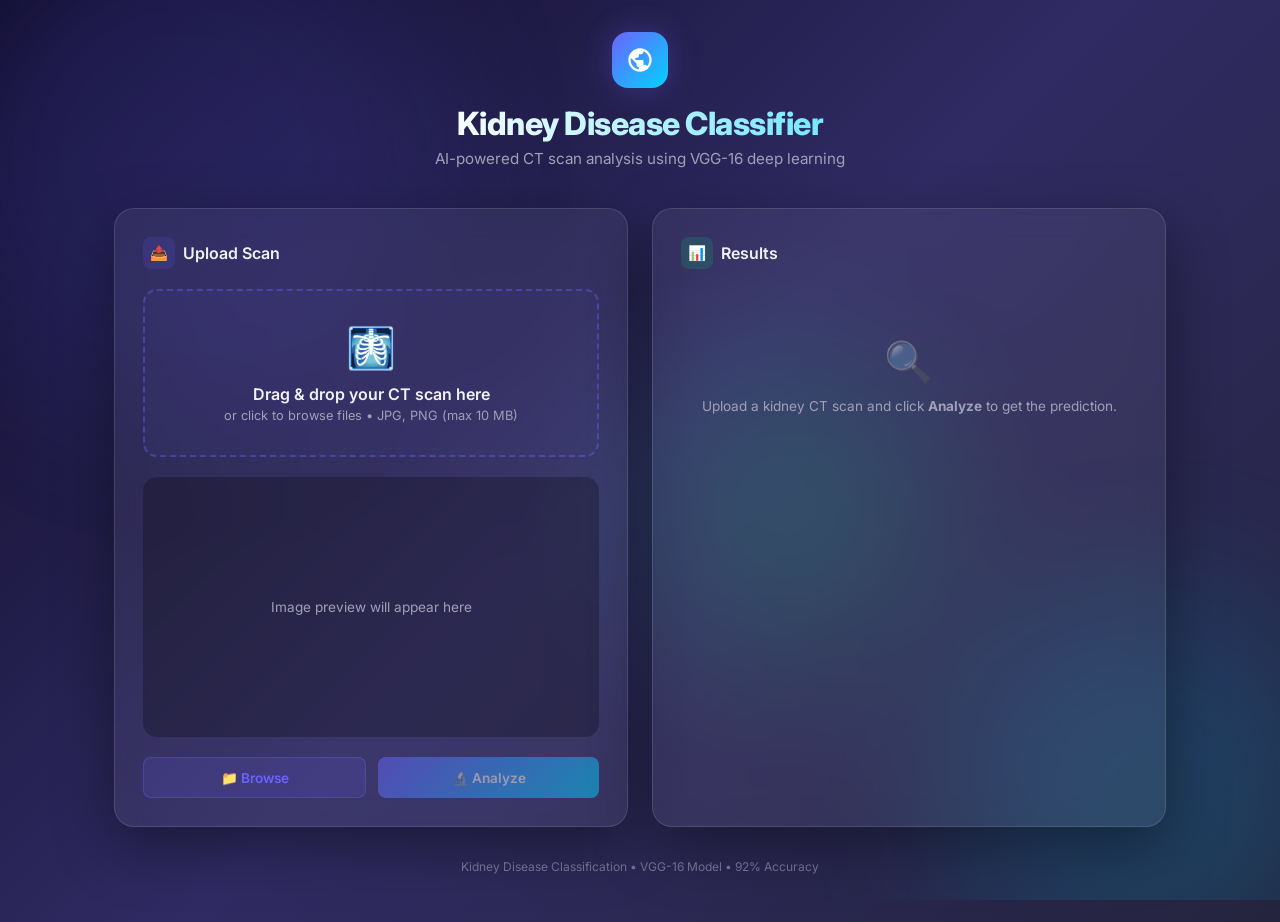
==== commit eb9d7e99: "model and UI added" ====
--- a/templates/index.html
+++ b/templates/index.html
@@ -3,232 +3,95 @@
 <head>
     <meta charset="UTF-8">
     <meta name="viewport" content="width=device-width, initial-scale=1.0">
-    <meta http-equiv="X-UA-Compatible" content="ie=edge">
-    <title>cnncls</title>
-	<link rel="shortcut icon"
-        href="[data-uri]" />
-    <link rel="stylesheet" href="https://maxcdn.bootstrapcdn.com/bootstrap/4.0.0/css/bootstrap.min.css" integrity="sha384-Gn5384xqQ1aoWXA+058RXPxPg6fy4IWvTNh0E263XmFcJlSAwiGgFAW/dAiS6JXm" crossorigin="anonymous">
-	<style>
-		body{background-color: #eff2f9;}
-		.iupload h3{color: #1b2d6b;font-size: 30px;font-weight: 700;}
-		.img-part{height:300px;width:300px;margin:0px auto;}
-		.image-part{height:300px;width:300px;border:1px solid #1b2d6b;}
-		.image-part img{position:absolute;height: 300px;width:300px;display:none;padding:5px;}
-		.image-part #video{display:block;height: 300px;width:300px;padding:5px;}
-		.res-part{border:1px solid #dedede;margin-left:20px;height: 310px;width:100%;padding:5px;margin:0px auto;overflow:auto;}
-		.res-part2{border:1px solid #dedede;height: 310px;width:100%;padding:5px;margin:0px auto;}
-		.resp-img{height: 298px;width: 233px;margin:0px auto;}
-		.jsonRes{margin-left:30px;}
-		#send{cursor:pointer;}
-		.btn-part{width:325px;}
-		textarea,
-		select,
-		.form-control,
-		.custom-select,
-		button.btn,
-		.btn-primary,
-		input[type="text"],
-		input[type="url"],
-		.uneditable-input{
-			border: 1px solid #363e75;
-			outline: 0 !important;
-			border-radius:0px;
-			box-shadow: none;
-		   -webkit-box-shadow: none;
-		   -moz-box-shadow: none;
-		   -moz-transition: none;
-		   -webkit-transition: none;
-		}
-		textarea:focus,
-		select:focus,
-		.form-control:focus,
-		.btn:focus,
-		.btn-primary:focus,
-		.custom-select:focus,
-		input[type="text"]:focus,
-		.uneditable-input:focus{
-			border: 1px solid #007bff;
-			outline: 0 !important;
-			border-radius:0px;
-			box-shadow: none;
-		   -webkit-box-shadow: none;
-		   -moz-box-shadow: none;
-		   -moz-transition: none;
-		   -webkit-transition: none;
-		}
-		#loading {
-			position: fixed;
-			left: 0px;
-			top: 0px;
-			width: 100%;
-			height: 100%;
-			z-index: 9999999999;
-			overflow: hidden;
-			background: rgba(255, 255, 255, 0.7);
-		}
-		.loader {
-			border: 8px solid #f3f3f3;
-			border-top: 8px solid #363e75;
-			border-radius: 50%;
-			width: 60px;
-			height: 60px;
-			left: 50%;
-			margin-left: -4em;
-			display: block;
-			animation: spin 2s linear infinite;
-		}
-		.loader,
-		.loader:after {display: block;position: absolute;top: 50%;margin-top: -4.05em;}
-		@keyframes spin {
-			0% {
-				transform: rotate(0deg);
-			}
-			100% {
-				transform: rotate(360deg);
-			}
-		}
-		.right-part{border:1px solid #dedede;padding:5px;}
-		.logo{position:absolute;right:0px;bottom:0px;margin-right:30px;margin-bottom:30px;}
-	</style>
+    <title>Kidney Disease Classifier — AI Powered</title>
+    <meta name="description" content="Upload kidney CT scan images for AI-powered classification using a VGG-16 deep learning model.">
+    <link rel="stylesheet" href="/static/css/style.css">
 </head>
 <body>
-    <div class="main container">
-		<section class="iupload">
-			<h3 class="text-center py-4">Object Classification</h3>
-			<div class="row">
-				<div class="img-part col-md-6">
-					<div class="image-part">
-						<video autoplay id="video" poster="https://img.freepik.com/free-vector/group-young-people-posing-photo_52683-18824.jpg?size=338&ext=jpg"></video>
-						<img src="" id="photo">
-						<canvas style="display:none;" id="canvas"></canvas>
-					</div>
-					<div class="btn-part">
-						<form id="upload-data pt-3" class="">
-							<div class="input-group mt-3 row">
-								<button type="button" class="btn btn-primary col-md-5 col-xs-5 ml-3 mr-4" id="uload">Upload</button>
-								<button id="send" type="button" class="btn btn-success col-md-5 col-xs-5">Predict</button>
-							</div>
 
+    <!-- Animated background orbs -->
+    <div class="bg-particles">
+        <div class="orb"></div>
+        <div class="orb"></div>
+        <div class="orb"></div>
+    </div>
 
+    <div class="app-wrapper">
 
+        <!-- Header -->
+        <header class="app-header">
+            <div class="logo-icon">
+                <svg xmlns="http://www.w3.org/2000/svg" viewBox="0 0 24 24"><path d="M12 2C6.48 2 2 6.48 2 12s4.48 10 10 10 10-4.48 10-10S17.52 2 12 2zm-1 17.93c-3.94-.49-7-3.85-7-7.93 0-.62.08-1.21.21-1.79L9 15v1c0 1.1.9 2 2 2v1.93zm6.9-2.54c-.26-.81-1-1.39-1.9-1.39h-1v-3c0-.55-.45-1-1-1H8v-2h2c.55 0 1-.45 1-1V7h2c1.1 0 2-.9 2-2v-.41c2.93 1.19 5 4.06 5 7.41 0 2.08-.8 3.97-2.1 5.39z"/></svg>
+            </div>
+            <h1>Kidney Disease Classifier</h1>
+            <p>AI-powered CT scan analysis using VGG-16 deep learning</p>
+        </header>
 
+        <!-- Main content -->
+        <div class="main-grid">
 
+            <!-- Upload panel -->
+            <div class="glass-card panel">
+                <div class="panel-title">
+                    <span class="icon upload-icon">📤</span>
+                    Upload Scan
+                </div>
 
-							<!-- change url value  -->
+                <!-- Drop zone -->
+                <div class="upload-zone" id="upload-zone">
+                    <div class="upload-icon-big">🩻</div>
+                    <h3>Drag & drop your CT scan here</h3>
+                    <p>or click to browse files &bull; JPG, PNG (max 10 MB)</p>
+                </div>
 
+                <!-- Preview -->
+                <div class="preview-box">
+                    <img id="preview-image" alt="CT Scan Preview">
+                    <span class="placeholder-text" id="preview-placeholder">Image preview will appear here</span>
+                </div>
 
+                <!-- Buttons -->
+                <div class="btn-row">
+                    <button class="btn btn-upload" id="btn-browse" type="button">
+                        📁 Browse
+                    </button>
+                    <button class="btn btn-analyze" id="btn-analyze" type="button" disabled>
+                        🔬 Analyze
+                    </button>
+                </div>
 
+                <!-- Hidden file input -->
+                <input type="file" id="file-input" class="hidden-input" accept="image/*">
+            </div>
 
-							<input type="hidden" class="form-control mr-2" id="url" placeholder="Enter REST Api url..." value="../predict"/>
-							<input name="upload" type="file" id="fileinput" style="position:absolute;top:-500px;"/><br/>
-						</form>
-					</div>
-				</div>
-				<div class="col-md-6 col-xs-12 right-part">
-					<h5 class="mb-2"><center>Prediction Results</center></h5>
-					<div class="row">
-						<div class="res-part2 col-md-5 col-xs-12"></div>
-						<div class="res-part col-md-5 col-xs-12"><div class="jsonRes"></div></div>
-					</div>
-				</div>
-			</div>
-		</section>
-	</div>
+            <!-- Results panel -->
+            <div class="glass-card panel">
+                <div class="panel-title">
+                    <span class="icon result-icon">📊</span>
+                    Results
+                </div>
 
-	<img class="logo" src="[data-uri]" />
+                <div id="results-content">
+                    <div class="results-placeholder">
+                        <div class="icon-big">🔍</div>
+                        <p>Upload a kidney CT scan and click <strong>Analyze</strong> to get the prediction.</p>
+                    </div>
+                </div>
+            </div>
 
+        </div>
 
-<div id="loading"><div class="loader"></div></div>
-<script src="https://ajax.googleapis.com/ajax/libs/jquery/3.4.1/jquery.min.js"></script>
-<script src="https://cdnjs.cloudflare.com/ajax/libs/popper.js/1.12.9/umd/popper.min.js" integrity="sha384-ApNbgh9B+Y1QKtv3Rn7W3mgPxhU9K/ScQsAP7hUibX39j7fakFPskvXusvfa0b4Q" crossorigin="anonymous"></script>
-<script src="https://maxcdn.bootstrapcdn.com/bootstrap/4.0.0/js/bootstrap.min.js" integrity="sha384-JZR6Spejh4U02d8jOt6vLEHfe/JQGiRRSQQxSfFWpi1MquVdAyjUar5+76PVCmYl" crossorigin="anonymous"></script>
+        <div class="app-footer">
+            Kidney Disease Classification &bull; VGG-16 Model &bull; 92% Accuracy
+        </div>
+    </div>
 
-<script>
-var mybtn = document.getElementById('startbtn');
-var myvideo = document.getElementById('video');
-var mycanvas = document.getElementById('canvas');
-var myphoto = document.getElementById('photo');
-var base_data = "";
+    <!-- Loading overlay -->
+    <div class="loading-overlay" id="loading-overlay">
+        <div class="spinner-ring"></div>
+        <p>Analyzing scan with AI…</p>
+    </div>
 
-function sendRequest(base64Data){
-	var type = "json";
-	if(base64Data != "" || base64Data != null){
-		if(type == "imgtobase"){
-			$(".res-part").html("");
-			$(".res-part").html(base64Data);
-		}
-		else if(type == "basetoimg"){
-			var imageData = $("#imgstring").val();
-			$(".res-part").html("");
-			$(".res-part").append("<img src='data:image/jpeg;base64," + imageData + "' alt='' />");
-		}
-		else{
-			var url = $("#url").val();
-			$("#loading").show();
-			$.ajax({
-				url : url,
-				type: "post",
-				cache: false,
-				async: true,
-				crossDomain: true,
-				headers: {
-					'Content-Type': 'application/json',
-					'Access-Control-Allow-Origin':'*'
-				},
-				data:JSON.stringify({image:base64Data}),
-				success: function(res){
-					$(".res-part").html("");
-					$(".res-part2").html("");
-					try{
-						var imageData = res[1].image;
-						if(imageData.length > 100){
-							if(imageData.length > 10){$(".res-part2").append("<img class='resp-img' src='data:image/jpeg;base64," + imageData + "' alt='' />");}
-						}
-					}catch(e){}
-					$(".res-part").html("<pre>" + JSON.stringify(res[0], undefined, 2) + "</pre>");
-					$("#loading").hide();
-				}
-			});
-		}
-	}
-}
-
-$(document).ready(function(){
-	$("#loading").hide();
-
-	$('#send').click(function(evt){
-		sendRequest(base_data);
-    });
-
-    $('#uload').click(function(evt) {
-        $('#fileinput').focus().trigger('click');
-    });
-	$("#fileinput").change(function(){
-		if (this.files && this.files[0]){
-			var reader = new FileReader();
-			reader.onload = function (e){
-				var url = e.target.result;
-				var img = new Image();
-				img.crossOrigin = 'Anonymous';
-				img.onload = function(){
-					var canvas = document.createElement('CANVAS');
-					var ctx = canvas.getContext('2d');
-					canvas.height = this.height;
-					canvas.width = this.width;
-					ctx.drawImage(this, 0, 0);
-					base_data = canvas.toDataURL('image/jpeg', 1.0).replace(/^[data-uri], '');
-					canvas = null;
-				};
-				img.src = url;
-				$('#photo').attr('src', url);
-				$('#photo').show();
-				$('#video').hide();
-			}
-			reader.readAsDataURL(this.files[0]);
-		}
-	});
-});
-
-</script>
+    <script src="/static/js/app.js"></script>
 </body>
 </html>
--- a/static/css/style.css
+++ b/static/css/style.css
@@ -0,0 +1,549 @@
+/* ============================================
+   Kidney Disease Classifier — Premium UI
+   ============================================ */
+
+@import url('https://fonts.googleapis.com/css2?family=Inter:wght@300;400;500;600;700;800&display=swap');
+
+/* ---------- Base ---------- */
+:root {
+    --bg-primary: #0f0c29;
+    --bg-secondary: #302b63;
+    --bg-accent: #24243e;
+    --glass-bg: rgba(255, 255, 255, 0.06);
+    --glass-border: rgba(255, 255, 255, 0.12);
+    --text-primary: #f0f0f5;
+    --text-secondary: #a0a0b8;
+    --accent-blue: #6c63ff;
+    --accent-cyan: #00d4ff;
+    --accent-green: #00e676;
+    --accent-red: #ff5252;
+    --accent-amber: #ffc107;
+    --shadow-lg: 0 20px 60px rgba(0, 0, 0, 0.4);
+    --shadow-glow-blue: 0 0 30px rgba(108, 99, 255, 0.3);
+    --shadow-glow-green: 0 0 20px rgba(0, 230, 118, 0.25);
+    --shadow-glow-red: 0 0 20px rgba(255, 82, 82, 0.25);
+    --radius-lg: 20px;
+    --radius-md: 14px;
+    --radius-sm: 8px;
+    --transition: all 0.35s cubic-bezier(0.4, 0, 0.2, 1);
+}
+
+*,
+*::before,
+*::after {
+    margin: 0;
+    padding: 0;
+    box-sizing: border-box;
+}
+
+body {
+    font-family: 'Inter', -apple-system, BlinkMacSystemFont, sans-serif;
+    background: linear-gradient(135deg, var(--bg-primary) 0%, var(--bg-secondary) 50%, var(--bg-accent) 100%);
+    color: var(--text-primary);
+    min-height: 100vh;
+    overflow-x: hidden;
+}
+
+/* ---------- Animated background ---------- */
+.bg-particles {
+    position: fixed;
+    inset: 0;
+    z-index: 0;
+    overflow: hidden;
+    pointer-events: none;
+}
+
+.bg-particles .orb {
+    position: absolute;
+    border-radius: 50%;
+    filter: blur(80px);
+    opacity: 0.15;
+    animation: float 20s ease-in-out infinite;
+}
+
+.bg-particles .orb:nth-child(1) {
+    width: 500px; height: 500px;
+    background: var(--accent-blue);
+    top: -10%; left: -5%;
+    animation-duration: 25s;
+}
+
+.bg-particles .orb:nth-child(2) {
+    width: 400px; height: 400px;
+    background: var(--accent-cyan);
+    bottom: -10%; right: -5%;
+    animation-duration: 30s;
+    animation-delay: -5s;
+}
+
+.bg-particles .orb:nth-child(3) {
+    width: 300px; height: 300px;
+    background: var(--accent-green);
+    top: 40%; left: 50%;
+    animation-duration: 22s;
+    animation-delay: -10s;
+}
+
+@keyframes float {
+    0%, 100% { transform: translate(0, 0) scale(1); }
+    33%      { transform: translate(40px, -30px) scale(1.05); }
+    66%      { transform: translate(-20px, 20px) scale(0.95); }
+}
+
+/* ---------- Layout ---------- */
+.app-wrapper {
+    position: relative;
+    z-index: 1;
+    max-width: 1100px;
+    margin: 0 auto;
+    padding: 2rem 1.5rem 3rem;
+}
+
+/* ---------- Header ---------- */
+.app-header {
+    text-align: center;
+    margin-bottom: 2.5rem;
+}
+
+.app-header .logo-icon {
+    display: inline-flex;
+    align-items: center;
+    justify-content: center;
+    width: 56px; height: 56px;
+    border-radius: 16px;
+    background: linear-gradient(135deg, var(--accent-blue), var(--accent-cyan));
+    margin-bottom: 1rem;
+    box-shadow: var(--shadow-glow-blue);
+}
+
+.app-header .logo-icon svg {
+    width: 28px; height: 28px;
+    fill: #fff;
+}
+
+.app-header h1 {
+    font-size: 2rem;
+    font-weight: 800;
+    letter-spacing: -0.5px;
+    background: linear-gradient(90deg, #fff 30%, var(--accent-cyan));
+    -webkit-background-clip: text;
+    -webkit-text-fill-color: transparent;
+    background-clip: text;
+}
+
+.app-header p {
+    color: var(--text-secondary);
+    font-size: 0.95rem;
+    margin-top: 0.35rem;
+}
+
+/* ---------- Glass card ---------- */
+.glass-card {
+    background: var(--glass-bg);
+    border: 1px solid var(--glass-border);
+    border-radius: var(--radius-lg);
+    backdrop-filter: blur(14px);
+    -webkit-backdrop-filter: blur(14px);
+    box-shadow: var(--shadow-lg);
+    transition: var(--transition);
+}
+
+.glass-card:hover {
+    border-color: rgba(255, 255, 255, 0.18);
+}
+
+/* ---------- Main grid ---------- */
+.main-grid {
+    display: grid;
+    grid-template-columns: 1fr 1fr;
+    gap: 1.5rem;
+}
+
+@media (max-width: 768px) {
+    .main-grid { grid-template-columns: 1fr; }
+}
+
+.panel {
+    padding: 1.75rem;
+}
+
+.panel-title {
+    display: flex;
+    align-items: center;
+    gap: 0.5rem;
+    font-size: 1rem;
+    font-weight: 600;
+    margin-bottom: 1.25rem;
+    color: var(--text-primary);
+}
+
+.panel-title .icon {
+    display: inline-flex;
+    align-items: center;
+    justify-content: center;
+    width: 32px; height: 32px;
+    border-radius: var(--radius-sm);
+    font-size: 0.9rem;
+}
+
+.panel-title .icon.upload-icon {
+    background: rgba(108, 99, 255, 0.15);
+    color: var(--accent-blue);
+}
+
+.panel-title .icon.result-icon {
+    background: rgba(0, 230, 118, 0.15);
+    color: var(--accent-green);
+}
+
+/* ---------- Upload area ---------- */
+.upload-zone {
+    border: 2px dashed rgba(108, 99, 255, 0.4);
+    border-radius: var(--radius-md);
+    padding: 2rem 1.5rem;
+    text-align: center;
+    cursor: pointer;
+    transition: var(--transition);
+    background: rgba(108, 99, 255, 0.04);
+}
+
+.upload-zone:hover,
+.upload-zone.dragover {
+    border-color: var(--accent-blue);
+    background: rgba(108, 99, 255, 0.1);
+    transform: translateY(-2px);
+}
+
+.upload-zone .upload-icon-big {
+    font-size: 2.5rem;
+    color: var(--accent-blue);
+    margin-bottom: 0.75rem;
+}
+
+.upload-zone h3 {
+    font-size: 1rem;
+    font-weight: 600;
+    margin-bottom: 0.3rem;
+}
+
+.upload-zone p {
+    font-size: 0.8rem;
+    color: var(--text-secondary);
+}
+
+/* ---------- Preview ---------- */
+.preview-box {
+    position: relative;
+    border-radius: var(--radius-md);
+    overflow: hidden;
+    background: rgba(0, 0, 0, 0.25);
+    margin-top: 1.25rem;
+    min-height: 260px;
+    display: flex;
+    align-items: center;
+    justify-content: center;
+}
+
+.preview-box img {
+    width: 100%;
+    height: 260px;
+    object-fit: cover;
+    display: none;
+}
+
+.preview-box .placeholder-text {
+    color: var(--text-secondary);
+    font-size: 0.85rem;
+}
+
+/* ---------- Buttons ---------- */
+.btn-row {
+    display: flex;
+    gap: 0.75rem;
+    margin-top: 1.25rem;
+}
+
+.btn {
+    flex: 1;
+    padding: 0.7rem 1rem;
+    border: none;
+    border-radius: var(--radius-sm);
+    font-family: inherit;
+    font-size: 0.85rem;
+    font-weight: 600;
+    cursor: pointer;
+    transition: var(--transition);
+    display: flex;
+    align-items: center;
+    justify-content: center;
+    gap: 0.4rem;
+}
+
+.btn-upload {
+    background: rgba(108, 99, 255, 0.15);
+    color: var(--accent-blue);
+    border: 1px solid rgba(108, 99, 255, 0.3);
+}
+
+.btn-upload:hover {
+    background: rgba(108, 99, 255, 0.25);
+    transform: translateY(-1px);
+}
+
+.btn-analyze {
+    background: linear-gradient(135deg, var(--accent-blue), var(--accent-cyan));
+    color: #fff;
+    box-shadow: 0 4px 15px rgba(108, 99, 255, 0.3);
+}
+
+.btn-analyze:hover {
+    box-shadow: 0 6px 25px rgba(108, 99, 255, 0.45);
+    transform: translateY(-2px);
+}
+
+.btn-analyze:disabled {
+    opacity: 0.5;
+    cursor: not-allowed;
+    transform: none;
+    box-shadow: none;
+}
+
+/* ---------- Results area ---------- */
+.results-placeholder {
+    text-align: center;
+    padding: 3rem 1rem;
+    color: var(--text-secondary);
+}
+
+.results-placeholder .icon-big {
+    font-size: 2.5rem;
+    margin-bottom: 0.75rem;
+    opacity: 0.4;
+}
+
+.results-placeholder p {
+    font-size: 0.85rem;
+}
+
+/* ---------- Result card ---------- */
+.result-display {
+    animation: fadeInUp 0.5s ease;
+}
+
+@keyframes fadeInUp {
+    from { opacity: 0; transform: translateY(20px); }
+    to   { opacity: 1; transform: translateY(0); }
+}
+
+.result-badge {
+    display: flex;
+    align-items: center;
+    justify-content: center;
+    flex-direction: column;
+    padding: 1.5rem;
+    border-radius: var(--radius-md);
+    margin-bottom: 1.25rem;
+    text-align: center;
+}
+
+.result-badge.tumor {
+    background: rgba(255, 82, 82, 0.1);
+    border: 1px solid rgba(255, 82, 82, 0.3);
+    box-shadow: var(--shadow-glow-red);
+}
+
+.result-badge.normal {
+    background: rgba(0, 230, 118, 0.1);
+    border: 1px solid rgba(0, 230, 118, 0.3);
+    box-shadow: var(--shadow-glow-green);
+}
+
+.result-badge.invalid {
+    background: rgba(255, 193, 7, 0.1);
+    border: 1px solid rgba(255, 193, 7, 0.3);
+}
+
+.result-badge .badge-icon {
+    font-size: 2rem;
+    margin-bottom: 0.5rem;
+}
+
+.result-badge.tumor .badge-icon { color: var(--accent-red); }
+.result-badge.normal .badge-icon { color: var(--accent-green); }
+.result-badge.invalid .badge-icon { color: var(--accent-amber); }
+
+.result-badge .badge-label {
+    font-size: 1.5rem;
+    font-weight: 700;
+}
+
+.result-badge.tumor .badge-label { color: var(--accent-red); }
+.result-badge.normal .badge-label { color: var(--accent-green); }
+.result-badge.invalid .badge-label { color: var(--accent-amber); }
+
+.result-badge .badge-subtitle {
+    font-size: 0.8rem;
+    color: var(--text-secondary);
+    margin-top: 0.25rem;
+}
+
+/* ---------- Confidence bar ---------- */
+.confidence-section {
+    margin-bottom: 1.25rem;
+}
+
+.confidence-header {
+    display: flex;
+    justify-content: space-between;
+    align-items: center;
+    margin-bottom: 0.5rem;
+}
+
+.confidence-header span {
+    font-size: 0.8rem;
+    color: var(--text-secondary);
+}
+
+.confidence-header .conf-value {
+    font-size: 1rem;
+    font-weight: 700;
+    color: var(--text-primary);
+}
+
+.confidence-track {
+    height: 10px;
+    background: rgba(255, 255, 255, 0.08);
+    border-radius: 5px;
+    overflow: hidden;
+}
+
+.confidence-fill {
+    height: 100%;
+    border-radius: 5px;
+    transition: width 0.8s cubic-bezier(0.4, 0, 0.2, 1);
+    width: 0;
+}
+
+.confidence-fill.high {
+    background: linear-gradient(90deg, var(--accent-green), #69f0ae);
+}
+
+.confidence-fill.medium {
+    background: linear-gradient(90deg, var(--accent-amber), #ffca28);
+}
+
+.confidence-fill.low {
+    background: linear-gradient(90deg, var(--accent-red), #ff8a80);
+}
+
+/* ---------- Details ---------- */
+.result-details {
+    background: rgba(0, 0, 0, 0.2);
+    border-radius: var(--radius-sm);
+    padding: 1rem;
+}
+
+.detail-row {
+    display: flex;
+    justify-content: space-between;
+    padding: 0.4rem 0;
+    font-size: 0.8rem;
+}
+
+.detail-row:not(:last-child) {
+    border-bottom: 1px solid rgba(255, 255, 255, 0.06);
+}
+
+.detail-row .label {
+    color: var(--text-secondary);
+}
+
+.detail-row .value {
+    font-weight: 600;
+}
+
+/* ---------- Loading overlay ---------- */
+.loading-overlay {
+    position: fixed;
+    inset: 0;
+    background: rgba(15, 12, 41, 0.85);
+    backdrop-filter: blur(8px);
+    z-index: 1000;
+    display: none;
+    align-items: center;
+    justify-content: center;
+    flex-direction: column;
+}
+
+.loading-overlay.active {
+    display: flex;
+}
+
+.spinner-ring {
+    width: 56px; height: 56px;
+    border: 4px solid rgba(108, 99, 255, 0.2);
+    border-top-color: var(--accent-blue);
+    border-radius: 50%;
+    animation: spin 0.8s linear infinite;
+}
+
+@keyframes spin {
+    to { transform: rotate(360deg); }
+}
+
+.loading-overlay p {
+    margin-top: 1rem;
+    font-size: 0.9rem;
+    color: var(--text-secondary);
+    animation: pulse 1.5s ease-in-out infinite;
+}
+
+@keyframes pulse {
+    0%, 100% { opacity: 1; }
+    50%      { opacity: 0.5; }
+}
+
+/* ---------- Toast ---------- */
+.toast-container {
+    position: fixed;
+    top: 1.5rem;
+    right: 1.5rem;
+    z-index: 2000;
+    display: flex;
+    flex-direction: column;
+    gap: 0.5rem;
+}
+
+.toast {
+    padding: 0.75rem 1.25rem;
+    border-radius: var(--radius-sm);
+    font-size: 0.8rem;
+    font-weight: 500;
+    color: #fff;
+    backdrop-filter: blur(12px);
+    animation: slideIn 0.3s ease;
+    display: flex;
+    align-items: center;
+    gap: 0.5rem;
+}
+
+.toast.success { background: rgba(0, 230, 118, 0.9); }
+.toast.error   { background: rgba(255, 82, 82, 0.9); }
+.toast.warning { background: rgba(255, 193, 7, 0.9); color: #333; }
+
+@keyframes slideIn {
+    from { opacity: 0; transform: translateX(40px); }
+    to   { opacity: 1; transform: translateX(0); }
+}
+
+/* ---------- Footer ---------- */
+.app-footer {
+    text-align: center;
+    margin-top: 2rem;
+    font-size: 0.75rem;
+    color: var(--text-secondary);
+    opacity: 0.6;
+}
+
+/* ---------- Hidden ---------- */
+.hidden-input { display: none; }
